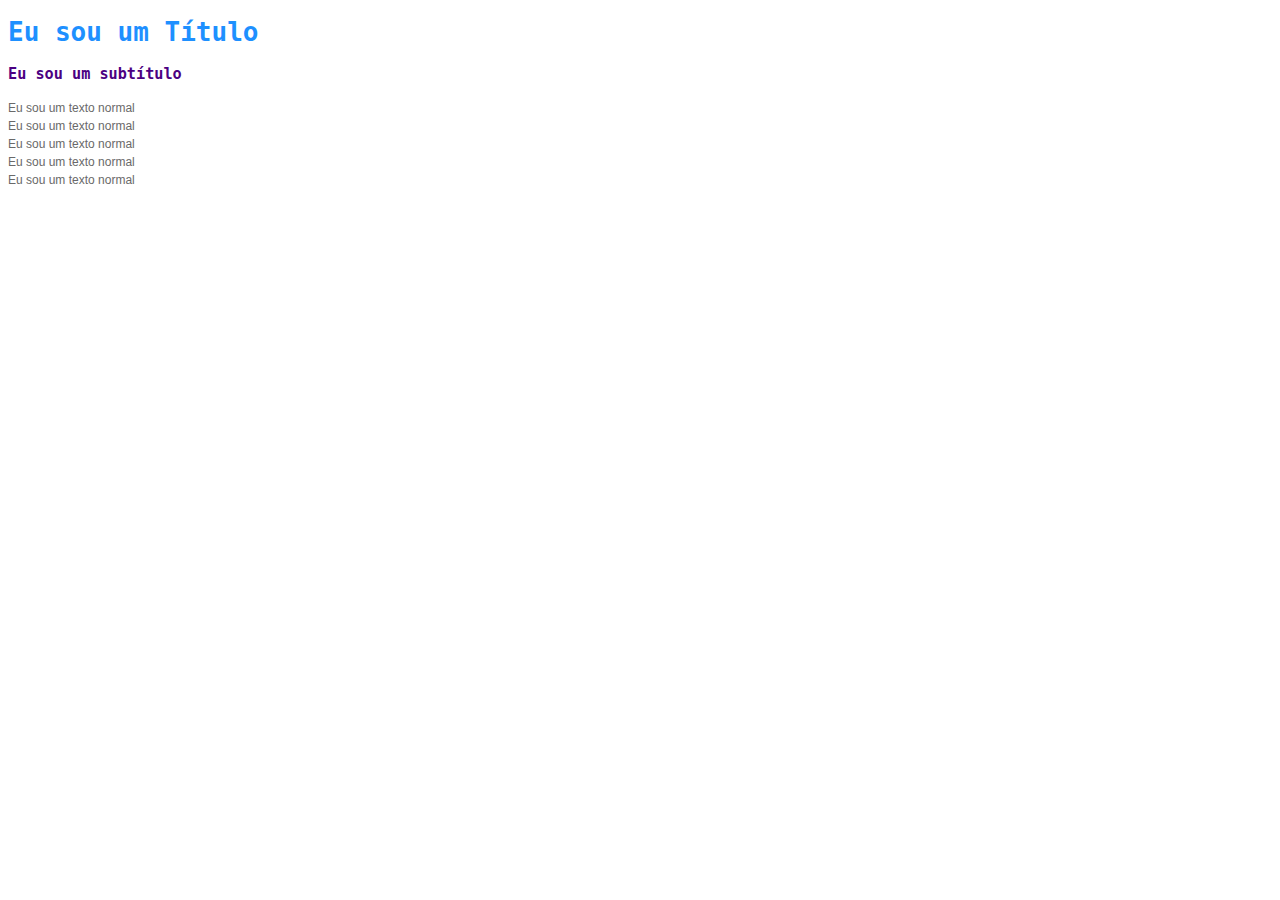
==== index.html @ 5e9fe90e "Utilizando css interno" ====
<!DOCTYPE html>
<html lang="pt">

<head>
    <meta charset="UTF-8">
    <meta http-equiv="X-UA-Compatible" content="IE=edge">
    <meta name="viewport" content="width=device-width, initial-scale=1.0">
    <link rel="stylesheet" href="style.css">
    <title>Projeto IOT Revolucionário</title>
</head>
<style>
    h1 {
        color: dodgerblue;
        font-family: monospace;
    }

    h3 {
        color: indigo;
        font-family: monospace;
    }

    span {
        color: dimgrey;
        font-family: arial;
        font-size: 12px;
    }
</style>

<body>

    <h1>Eu sou um Título</h1>
    <h3>Eu sou um subtítulo</h3>
    <span >Eu sou um texto normal</span><br>
    <span >Eu sou um texto normal</span><br>
    <span ">Eu sou um texto normal</span><br>
    <span ">Eu sou um texto normal</span><br>
    <span ">Eu sou um texto normal</span><br>


</body>

</html>
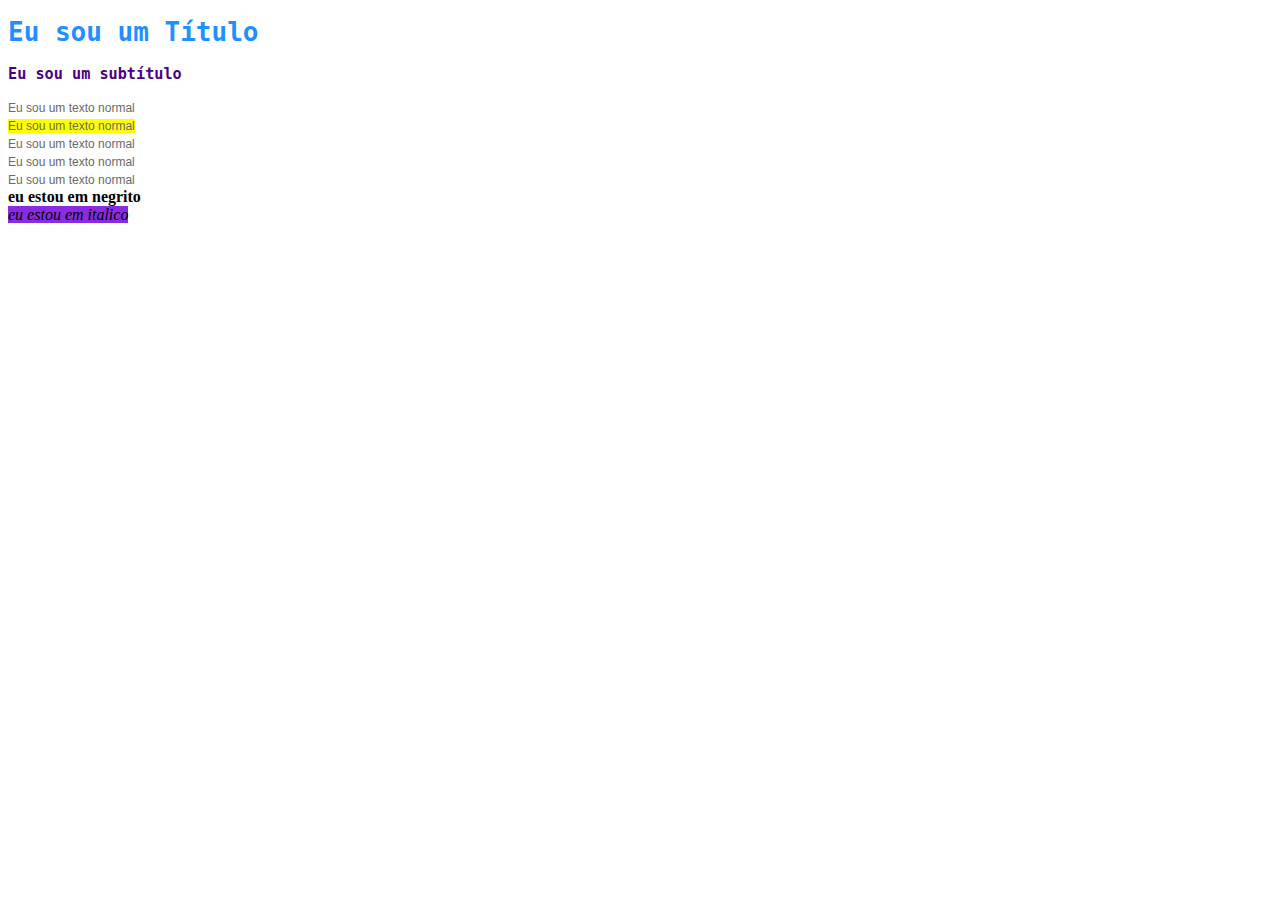
==== commit a3f7ab06: "css a parte em outro arquivo" ====
--- a/index.html
+++ b/index.html
@@ -7,34 +7,19 @@
     <meta name="viewport" content="width=device-width, initial-scale=1.0">
     <link rel="stylesheet" href="style.css">
     <title>Projeto IOT Revolucionário</title>
+    <link rel="stylesheet" href="style.css">
 </head>
-<style>
-    h1 {
-        color: dodgerblue;
-        font-family: monospace;
-    }
-
-    h3 {
-        color: indigo;
-        font-family: monospace;
-    }
-
-    span {
-        color: dimgrey;
-        font-family: arial;
-        font-size: 12px;
-    }
-</style>
-
 <body>
 
     <h1>Eu sou um Título</h1>
     <h3>Eu sou um subtítulo</h3>
-    <span >Eu sou um texto normal</span><br>
-    <span >Eu sou um texto normal</span><br>
-    <span ">Eu sou um texto normal</span><br>
-    <span ">Eu sou um texto normal</span><br>
-    <span ">Eu sou um texto normal</span><br>
+    <span>Eu sou um texto normal</span><br>
+    <span class="destaque">Eu sou um texto normal</span><br>
+    <span>Eu sou um texto normal</span><br>
+    <span>Eu sou um texto normal</span><br>
+    <span>Eu sou um texto normal</span><br>
+    <b>eu estou em negrito</b><br>
+    <i class="destaque" id="destaqueEspecial">eu estou em italico</i>
 
 
 </body>
--- a/style.css
+++ b/style.css
@@ -0,0 +1,23 @@
+
+   h1 {
+        color: dodgerblue;
+        font-family: monospace;
+    }
+
+    h3 {
+        color: indigo;
+        font-family: monospace;
+    }
+
+    span {
+        color: dimgrey;
+        font-family: arial;
+        font-size: 12px;
+    }
+
+    .destaque{
+        background-color: yellow;
+    }
+    #destaqueEspecial{
+        background-color: blueviolet;
+    }--- a/style.css
+++ b/style.css
@@ -0,0 +1,23 @@
+
+   h1 {
+        color: dodgerblue;
+        font-family: monospace;
+    }
+
+    h3 {
+        color: indigo;
+        font-family: monospace;
+    }
+
+    span {
+        color: dimgrey;
+        font-family: arial;
+        font-size: 12px;
+    }
+
+    .destaque{
+        background-color: yellow;
+    }
+    #destaqueEspecial{
+        background-color: blueviolet;
+    }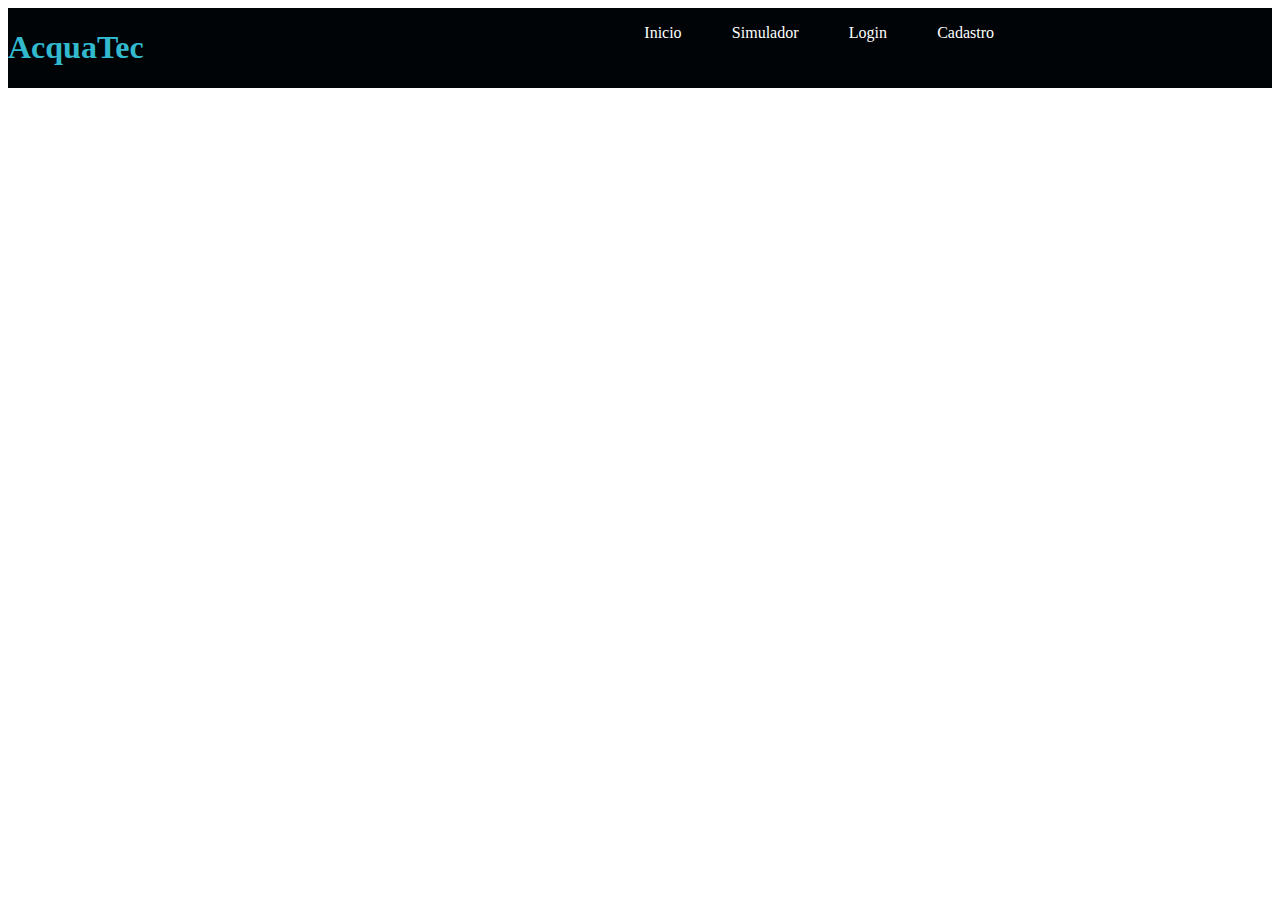
==== commit 95c890bc: "comecando site institucional" ====
--- a/index.html
+++ b/index.html
@@ -6,22 +6,22 @@
     <meta http-equiv="X-UA-Compatible" content="IE=edge">
     <meta name="viewport" content="width=device-width, initial-scale=1.0">
     <link rel="stylesheet" href="style.css">
-    <title>Projeto IOT Revolucionário</title>
+    <title>AcquaTec</title>
     <link rel="stylesheet" href="style.css">
 </head>
 <body>
 
-    <h1>Eu sou um Título</h1>
-    <h3>Eu sou um subtítulo</h3>
-    <span>Eu sou um texto normal</span><br>
-    <span class="destaque">Eu sou um texto normal</span><br>
-    <span>Eu sou um texto normal</span><br>
-    <span>Eu sou um texto normal</span><br>
-    <span>Eu sou um texto normal</span><br>
-    <b>eu estou em negrito</b><br>
-    <i class="destaque" id="destaqueEspecial">eu estou em italico</i>
-
-
+    <div class="header">
+        <div class="container">
+            <h1>AcquaTec</h1>
+            <ul class="navbar">
+                <li><a href="#">Inicio</a></li>
+                <li><a href="#">Simulador</a></li>
+                <li><a href="#">Login</a></li>
+                <li><a href="#">Cadastro</a></li>
+            </ul>
+        </div>
+    </div>
 </body>
 
 </html>--- a/style.css
+++ b/style.css
@@ -1,23 +1,24 @@
 
-   h1 {
-        color: dodgerblue;
-        font-family: monospace;
-    }
+.header{
+background-color: #000407;
+color:#32b9cd;
+margin: 0;
+}
+.container{
+    width: 80%;
 
-    h3 {
-        color: indigo;
-        font-family: monospace;
-    }
-
-    span {
-        color: dimgrey;
-        font-family: arial;
-        font-size: 12px;
-    }
-
-    .destaque{
-        background-color: yellow;
-    }
-    #destaqueEspecial{
-        background-color: blueviolet;
-    }+}
+.header .container{
+    display: flex;
+    justify-content: space-between;
+}
+.navbar{
+    display: flex;
+    list-style: none;
+    width: 400px;
+    justify-content: space-around;
+}
+a{
+    color: #fff;
+    text-decoration: none;
+}--- a/style.css
+++ b/style.css
@@ -1,23 +1,24 @@
 
-   h1 {
-        color: dodgerblue;
-        font-family: monospace;
-    }
+.header{
+background-color: #000407;
+color:#32b9cd;
+margin: 0;
+}
+.container{
+    width: 80%;
 
-    h3 {
-        color: indigo;
-        font-family: monospace;
-    }
-
-    span {
-        color: dimgrey;
-        font-family: arial;
-        font-size: 12px;
-    }
-
-    .destaque{
-        background-color: yellow;
-    }
-    #destaqueEspecial{
-        background-color: blueviolet;
-    }+}
+.header .container{
+    display: flex;
+    justify-content: space-between;
+}
+.navbar{
+    display: flex;
+    list-style: none;
+    width: 400px;
+    justify-content: space-around;
+}
+a{
+    color: #fff;
+    text-decoration: none;
+}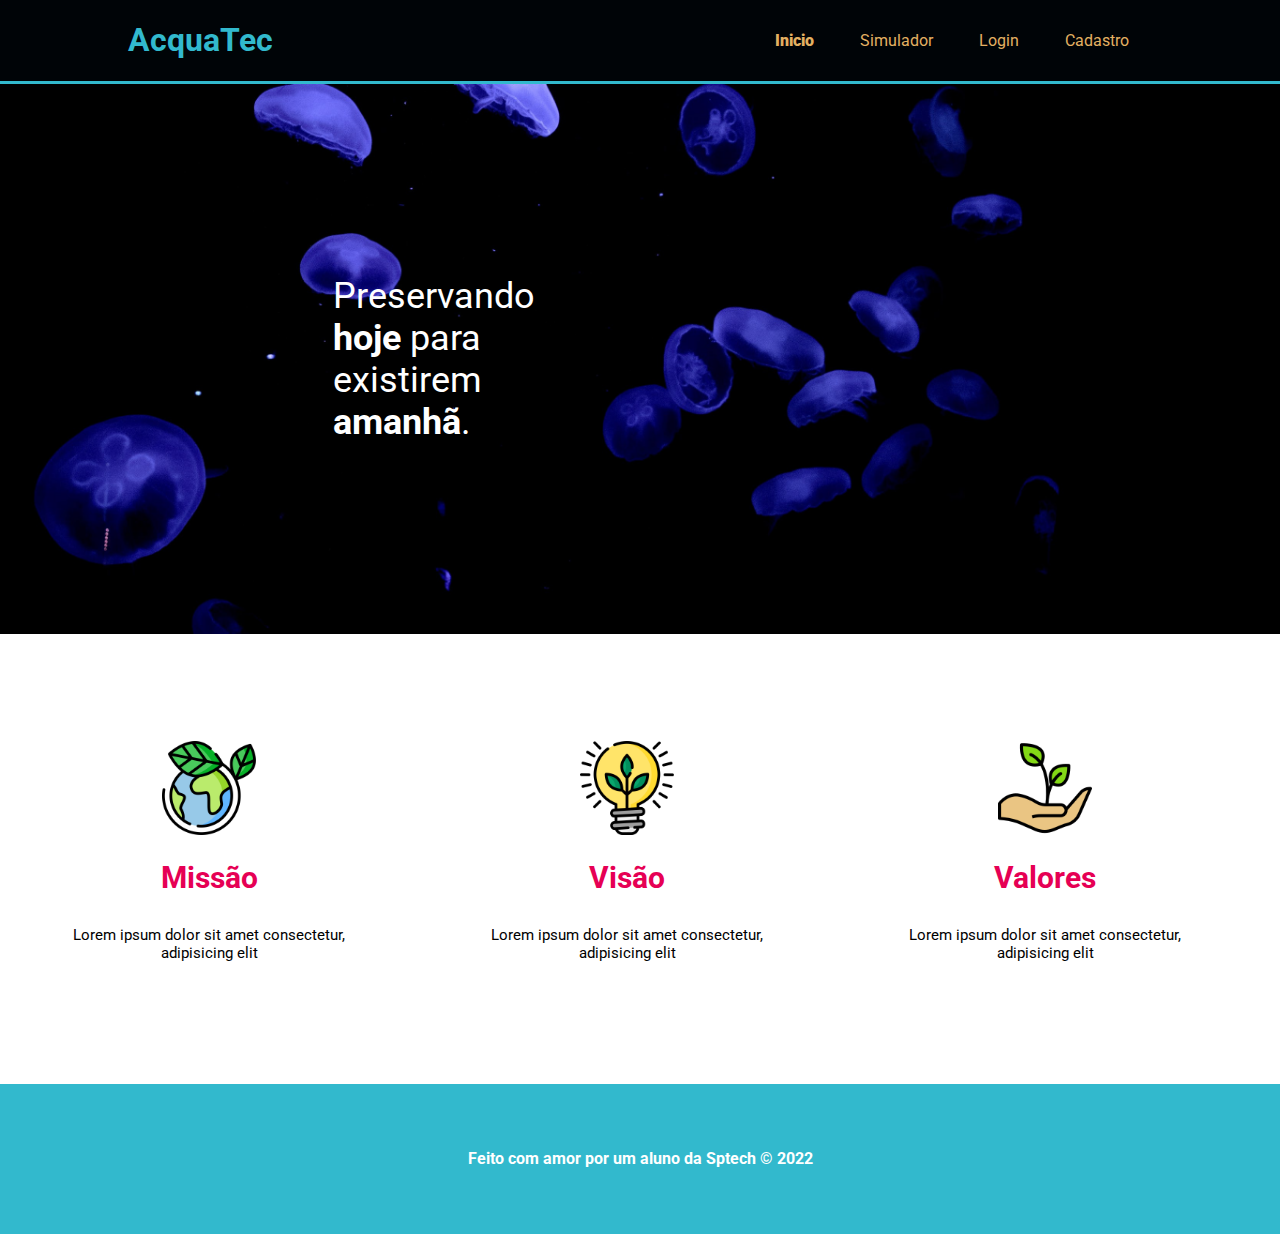
==== commit b3334361: "layouts finalizados do projeto." ====
--- a/index.html
+++ b/index.html
@@ -9,17 +9,52 @@
     <title>AcquaTec</title>
     <link rel="stylesheet" href="style.css">
 </head>
+
 <body>
 
     <div class="header">
         <div class="container">
             <h1>AcquaTec</h1>
             <ul class="navbar">
-                <li><a href="#">Inicio</a></li>
+                <li class="agora"><a href="index.html">Inicio</a></li>
                 <li><a href="#">Simulador</a></li>
-                <li><a href="#">Login</a></li>
-                <li><a href="#">Cadastro</a></li>
+                <li><a href="login.html">Login</a></li>
+                <li><a href="cadastro.html">Cadastro</a></li>
             </ul>
+        </div>
+    </div>
+
+    <div class="banner">
+        <div class="container">
+            <p>Preservando <b>hoje</b> para existirem <b>amanhã</b>.</p>
+        </div>
+    </div>
+
+    <div class="imagensDiv">
+        <div class="imagensDivItem">
+            <img src="img/planet-earth_color.png" alt="">
+            <h2>Missão</h2>
+            <p>Lorem ipsum dolor sit amet consectetur, adipisicing elit</p>
+        </div>
+
+
+        <div class="imagensDivItem">
+            <img src="img/lightbulb_color.png" alt="">
+            <h2>Visão</h2>
+            <p>Lorem ipsum dolor sit amet consectetur, adipisicing elit</p>
+        </div>
+
+
+        <div class="imagensDivItem">
+            <img src="img/growth_color.png" alt="">
+            <h2>Valores</h2>
+            <p>Lorem ipsum dolor sit amet consectetur, adipisicing elit</p>
+        </div>
+    </div>
+
+    <div class="footer">
+        <div class="container">
+            <h4>Feito com amor por um aluno da Sptech &copy; 2022</h4>
         </div>
     </div>
 </body>
--- a/style.css
+++ b/style.css
@@ -1,24 +1,169 @@
+@import url('https://fonts.googleapis.com/css2?family=Roboto:ital,wght@0,300;0,400;0,500;0,700;0,900;1,100;1,300;1,400;1,500;1,700;1,900&display=swap');
 
-.header{
-background-color: #000407;
-color:#32b9cd;
-margin: 0;
-}
-.container{
-    width: 80%;
+body {
+    margin: 0;
+    padding: 0;
+    font-family: 'Roboto';
 
 }
-.header .container{
+
+.header {
+    background-color: #000407;
+    color: #32b9cd;
+    margin: 0;
+    border-bottom: 3px solid #32b9cd;
+
+}
+
+.container {
+    width: 80%;
+    margin: 0 auto;
+
+}
+
+.header .container {
     display: flex;
     justify-content: space-between;
 }
-.navbar{
+
+.navbar {
     display: flex;
     list-style: none;
     width: 400px;
     justify-content: space-around;
+    align-items: center;
 }
-a{
+
+.navbar a {
+    color: #e3b062;
+    text-decoration: none;
+}
+
+.agora {
+    font-weight: 900;
+}
+
+.banner {
+    background-image: url('img/bg-jelly-fish-para_outras_pags.png');
+    background-size: cover;
+}
+
+.banner .container {
+    height: 550px;
+    display: flex;
     color: #fff;
-    text-decoration: none;
+    align-items: center;
+}
+
+.banner .container.login {
+    justify-content: center;
+}
+
+.banner p {
+    font-size: 36px;
+    width: 250px;
+    margin-left: 20%;
+
+}
+
+.imagensDiv{
+    display: flex;
+    align-items: center;
+    background-color: white;
+    justify-content: space-around;
+    width: 98vw;
+    height: 50vh;
+    cursor: pointer;
+}
+
+.imagensDivItem{
+    display: flex;
+    justify-content: center;
+    flex-direction: column;
+    text-align: center;
+    width: 25%;
+    height: 10%;
+    align-items: center;
+}
+
+.imagensDivItem h2{
+    margin-bottom: 5%;
+    color: #E60054;
+    font-size: 30px;
+}
+.imagensDivItem img{
+    width: 30%;
+}
+
+.imagensDivItem p{
+    width: 100%;
+    font-size:15px;
+    
+}
+
+.footer {
+    background-color: #32b9cd;
+    color: #fff;
+
+}
+
+.footer .container {
+    display: flex;
+    height: 150px;
+    align-items: center;
+    justify-content: center;
+}
+
+.card {
+    background-color: #e5e5e5;
+    color: #e6005a;
+    width: 400px;
+    height: 350px;
+    display: flex;
+    flex-direction: column;
+    align-items: center;
+    border-radius: 2px;
+    justify-content: center;
+}
+
+.card h2 {
+    margin: 0;
+}
+
+form {
+    display: flex;
+    flex-direction: column;
+    margin-top: 24px;
+    width: 250px;
+
+}
+
+form label {
+    margin-top: 8px;
+}
+
+form label {
+    font-weight: 900;
+}
+
+form input {
+    margin-top: 8px;
+    outline: 3px solid #32b9cd;
+    border: 0;
+    border-radius: 10px;
+    padding: 8px;
+}
+
+form button {
+    margin-top: 16px;
+    background-color: #e6005a;
+    color: #fff;
+    width: 120px;
+    padding: 10px 15px;
+    align-self: center;
+    font-size: 18px;
+    border: 0;
+    border-radius: 5px;
+    cursor: pointer;
+
 }--- a/style.css
+++ b/style.css
@@ -1,24 +1,169 @@
+@import url('https://fonts.googleapis.com/css2?family=Roboto:ital,wght@0,300;0,400;0,500;0,700;0,900;1,100;1,300;1,400;1,500;1,700;1,900&display=swap');
 
-.header{
-background-color: #000407;
-color:#32b9cd;
-margin: 0;
-}
-.container{
-    width: 80%;
+body {
+    margin: 0;
+    padding: 0;
+    font-family: 'Roboto';
 
 }
-.header .container{
+
+.header {
+    background-color: #000407;
+    color: #32b9cd;
+    margin: 0;
+    border-bottom: 3px solid #32b9cd;
+
+}
+
+.container {
+    width: 80%;
+    margin: 0 auto;
+
+}
+
+.header .container {
     display: flex;
     justify-content: space-between;
 }
-.navbar{
+
+.navbar {
     display: flex;
     list-style: none;
     width: 400px;
     justify-content: space-around;
+    align-items: center;
 }
-a{
+
+.navbar a {
+    color: #e3b062;
+    text-decoration: none;
+}
+
+.agora {
+    font-weight: 900;
+}
+
+.banner {
+    background-image: url('img/bg-jelly-fish-para_outras_pags.png');
+    background-size: cover;
+}
+
+.banner .container {
+    height: 550px;
+    display: flex;
     color: #fff;
-    text-decoration: none;
+    align-items: center;
+}
+
+.banner .container.login {
+    justify-content: center;
+}
+
+.banner p {
+    font-size: 36px;
+    width: 250px;
+    margin-left: 20%;
+
+}
+
+.imagensDiv{
+    display: flex;
+    align-items: center;
+    background-color: white;
+    justify-content: space-around;
+    width: 98vw;
+    height: 50vh;
+    cursor: pointer;
+}
+
+.imagensDivItem{
+    display: flex;
+    justify-content: center;
+    flex-direction: column;
+    text-align: center;
+    width: 25%;
+    height: 10%;
+    align-items: center;
+}
+
+.imagensDivItem h2{
+    margin-bottom: 5%;
+    color: #E60054;
+    font-size: 30px;
+}
+.imagensDivItem img{
+    width: 30%;
+}
+
+.imagensDivItem p{
+    width: 100%;
+    font-size:15px;
+    
+}
+
+.footer {
+    background-color: #32b9cd;
+    color: #fff;
+
+}
+
+.footer .container {
+    display: flex;
+    height: 150px;
+    align-items: center;
+    justify-content: center;
+}
+
+.card {
+    background-color: #e5e5e5;
+    color: #e6005a;
+    width: 400px;
+    height: 350px;
+    display: flex;
+    flex-direction: column;
+    align-items: center;
+    border-radius: 2px;
+    justify-content: center;
+}
+
+.card h2 {
+    margin: 0;
+}
+
+form {
+    display: flex;
+    flex-direction: column;
+    margin-top: 24px;
+    width: 250px;
+
+}
+
+form label {
+    margin-top: 8px;
+}
+
+form label {
+    font-weight: 900;
+}
+
+form input {
+    margin-top: 8px;
+    outline: 3px solid #32b9cd;
+    border: 0;
+    border-radius: 10px;
+    padding: 8px;
+}
+
+form button {
+    margin-top: 16px;
+    background-color: #e6005a;
+    color: #fff;
+    width: 120px;
+    padding: 10px 15px;
+    align-self: center;
+    font-size: 18px;
+    border: 0;
+    border-radius: 5px;
+    cursor: pointer;
+
 }